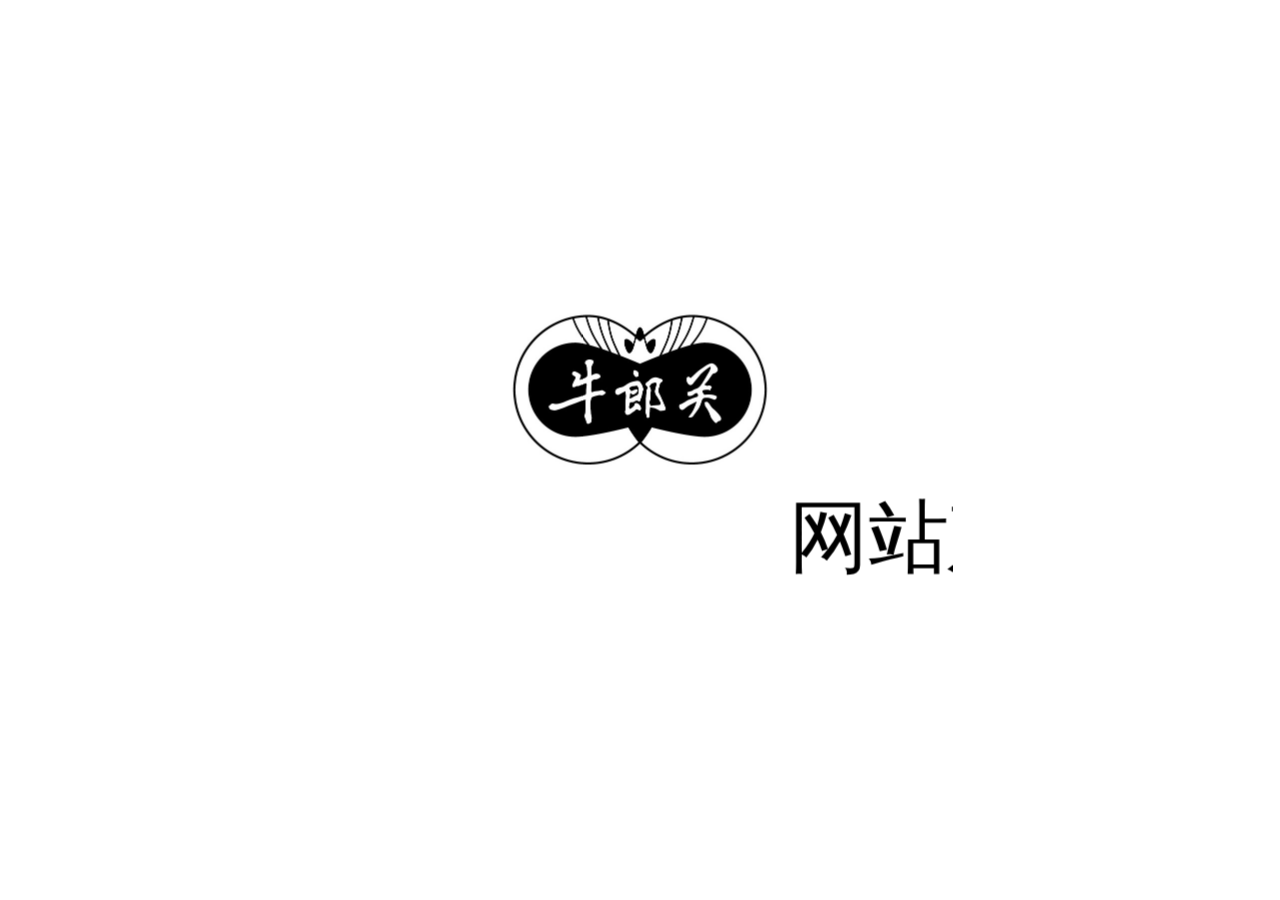
==== index copy.html @ 05c23f3c "shfi" ====
<!doctype html>
<html>
<head>
  <meta charset="UTF-8">
  <title>贵阳市花溪牛郎关面条厂</title>
</head>

<body style="margin:0;padding:0">
  <main style="overflow:scroll">
    <div style="position: fixed;
                top: 50%;
                left: 50%;
                transform: translate(-50%, -50%);">
      <img style="width: 300px;
                  display: block;
                  margin-left: auto;
                  margin-right: auto;
                  width: 50%;"
           src="niulangguan.jpg" alt="">
      <!-- <p style="text-align: center;
                font-size: 3em;
                margin-bottom: 0;">贵阳市花溪牛郎关面条厂</p> -->
      <marquee behaviour="scroll;"
               direction="up;"
               style="text-align: center;
                        font-size: 5em;
                        margin-top: 10px;">网站建设中</marquee>
    </div>
  </main>
</body>
</html>
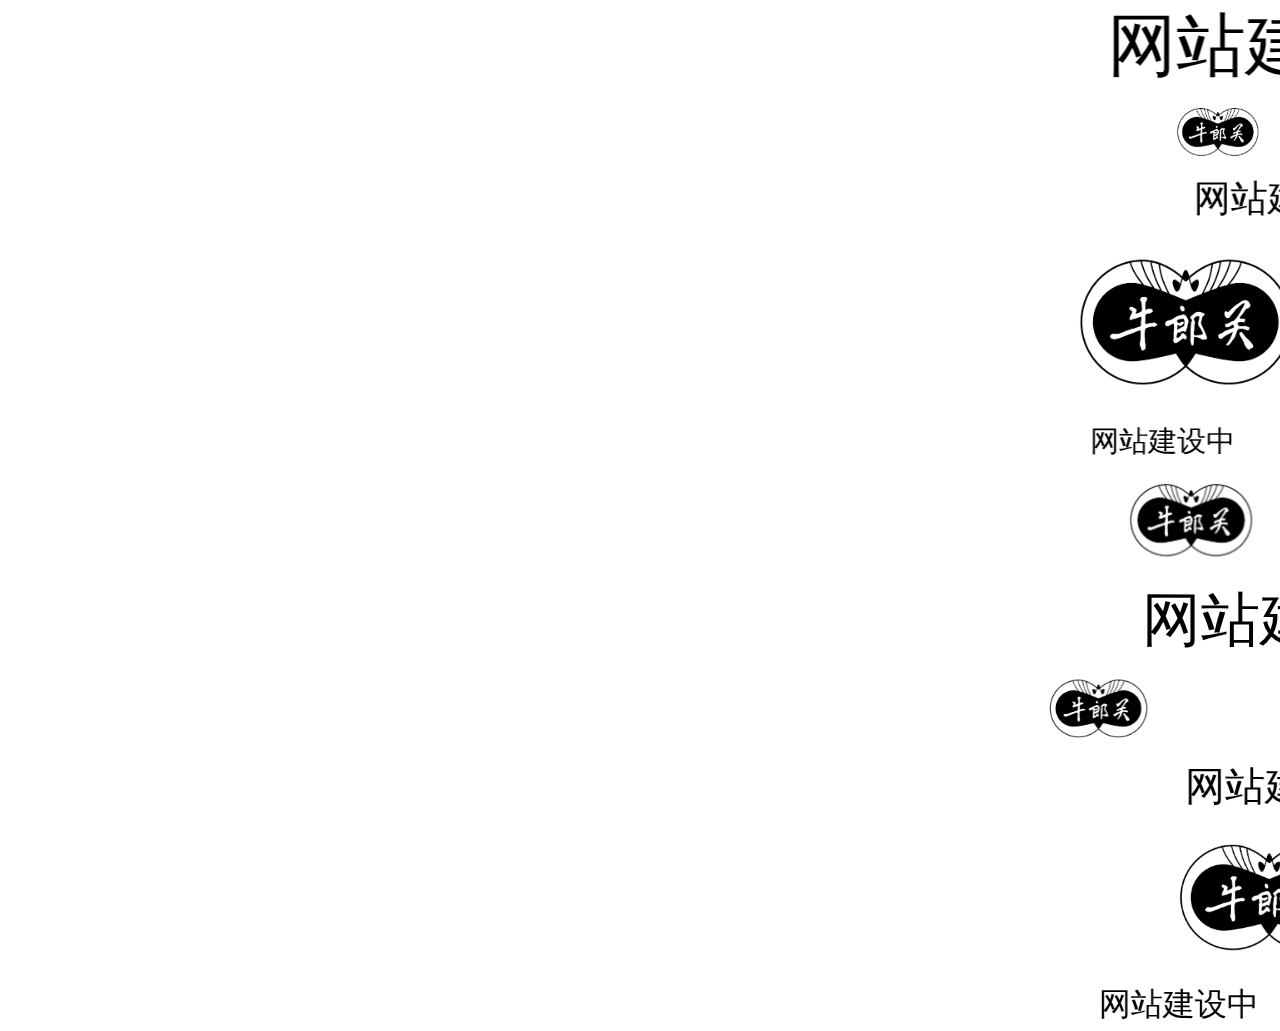
==== commit 5a2e205b: "kjbkjbjh" ====
--- a/index copy.html
+++ b/index copy.html
@@ -2,29 +2,72 @@
 <html>
 <head>
   <meta charset="UTF-8">
-  <title>贵阳市花溪牛郎关面条厂</title>
+  <title>贵州牛郎关食品有限公司</title>
+  <meta name="keywords" content="牛郎关，牛郎关面条，牛郎关面条厂，挂面，面条，粮油，贵州，贵阳，官网">
 </head>
 
-<body style="margin:0;padding:0">
-  <main style="overflow:scroll">
-    <div style="position: fixed;
-                top: 50%;
-                left: 50%;
-                transform: translate(-50%, -50%);">
-      <img style="width: 300px;
-                  display: block;
-                  margin-left: auto;
-                  margin-right: auto;
-                  width: 50%;"
-           src="niulangguan.jpg" alt="">
-      <!-- <p style="text-align: center;
-                font-size: 3em;
-                margin-bottom: 0;">贵阳市花溪牛郎关面条厂</p> -->
-      <marquee behaviour="scroll;"
-               direction="up;"
-               style="text-align: center;
-                        font-size: 5em;
-                        margin-top: 10px;">网站建设中</marquee>
+<body style="margin: 0;padding: 0">
+  <main style="overflow: hidden">
+      <marquee behaviour="scroll"
+               direction="left"
+               scrollamount="20"
+               style="font-size: 4.3em;">网站建设中</marquee>
+
+      <marquee behaviour="scroll"
+               direction="left"
+               scrollamount="13">
+               <img src="niulangguan.png" alt="贵阳市花溪牛郎关面条厂"
+                    style="width: 100px;"></marquee>
+
+      <marquee behaviour="scroll"
+               direction="left"
+               scrollamount="10"
+               style="font-size: 2.3em;">网站建设中</marquee>
+
+      <marquee behaviour="scroll"
+               direction="left"
+               scrollamount="26">
+               <img src="niulangguan.png" alt="贵阳市花溪牛郎关面条厂"
+                    style="width: 260px;"></marquee>
+
+      <marquee behaviour="scroll"
+               direction="left"
+               scrollamount="22"
+               style="font-size: 1.8em;">网站建设中</marquee>
+
+
+      <marquee behaviour="scroll"
+               direction="left"
+               scrollamount="19">
+               <img src="niulangguan.png" alt="贵阳市花溪牛郎关面条厂"
+                    style="width: 150px;"></marquee>
+
+      <marquee behaviour="scroll"
+               direction="left"
+               scrollamount="16"
+               style="font-size: 3.7em;">网站建设中</marquee>
+
+      <marquee behaviour="scroll"
+               direction="left"
+               scrollamount="28">
+               <img src="niulangguan.png" alt="贵阳市花溪牛郎关面条厂"
+                    style="width: 120px;"></marquee>
+
+      <marquee behaviour="scroll"
+               direction="left"
+               scrollamount="11"
+               style="font-size: 2.5em;">网站建设中</marquee>
+
+      <marquee behaviour="scroll"
+               direction="left"
+               scrollamount="14">
+               <img src="niulangguan.png" alt="贵阳市花溪牛郎关面条厂"
+                    style="width: 220px;"></marquee>
+
+      <marquee behaviour="scroll"
+               direction="left"
+               scrollamount="21"
+               style="font-size: 2em;">网站建设中</marquee>
     </div>
   </main>
 </body>
